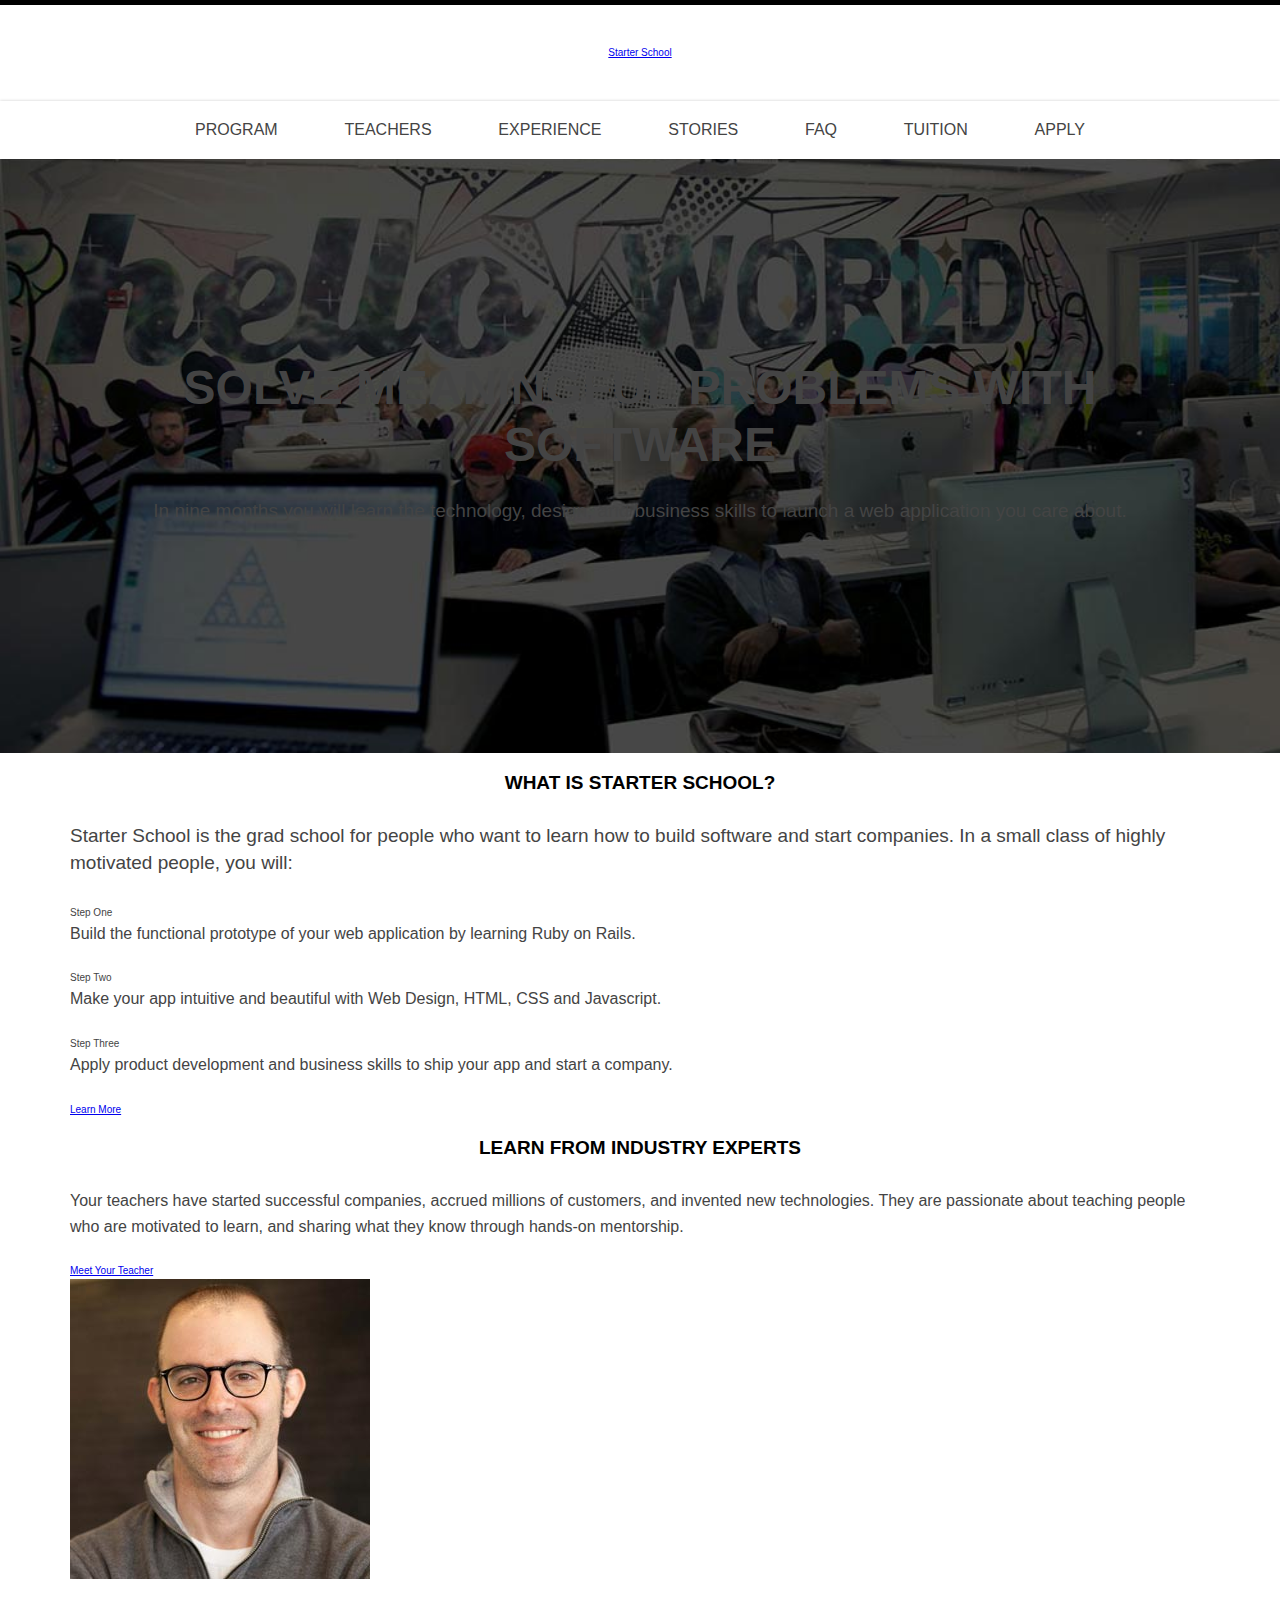
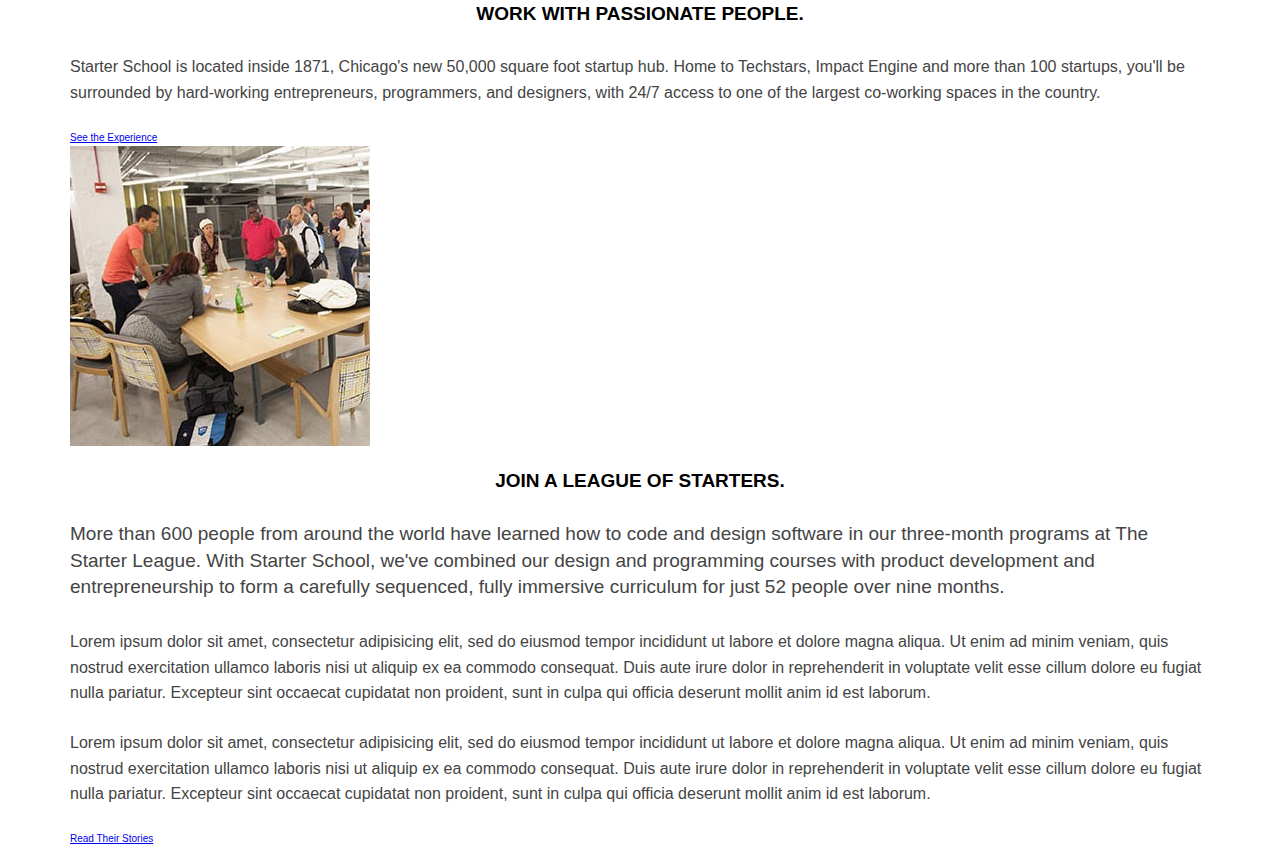
==== week4/index.html @ 2463a2c6 "Redesigning The Starter League Website" ====
<!DOCTYPE html>
<html lang='en'>
  <head>
    <meta charset='utf-8' />
    <title>Starer School 2: Electric Boogaloo</title>
    <link rel='stylesheet' href='assets/css/style2.css' />
    <script src='assets/js/modernizr.js'></script>
    <!--[if lt IE 9]>
      <script src='assets/js/html5shiv.js'></script>
    <![endif]-->
  </head>
  <body>

    <header class='group'>
      <div class='inner'>
      	<div class="logo">
        <a href='/'>Starter School</a>
       </div>
      </div>
        <nav>
        	<div class="inner">
          <a href='#'>Program</a>
          <a href='#'>Teachers</a>
          <a href='#'>Experience</a>
          <a href='#'>Stories</a>
          <a href='#'>FAQ</a>
          <a href='#'>Tuition</a>
          <a href='#'>Apply</a>
         </div>
        </nav>
      </div>
    </header>

    <section class='hero'>
      <div class='inner'>
        <h1>Solve Meaningful Problems With Software</h1>
        <h5>In nine months you will learn the technology, design, and business skills to launch a web application you care about.</h5>
      </div>
    </section>

    <section class='what'>
      <div class='inner'>
        <h2>What Is Starter School?</h2>
        <h5>Starter School is the grad school for people who want to learn how to build software and start companies. In a small class of highly motivated people, you will:</h5>
        <ol class='steps-three group'>
          <li>
            <i class="step-icon">Step One</i>
            <p>Build the functional prototype of your web application by learning Ruby on Rails.</p>
          </li>
          <li>
            <i class="step-icon">Step Two</i>
            <p>Make your app intuitive and beautiful with Web Design, HTML, CSS and Javascript.</p>
          </li>
          <li>
            <i class="step-icon">Step Three</i>
            <p>Apply product development and business skills to ship your app and start a company.</p>
          </li>
        </ol>
        <a href='#' class='button-more'>Learn More</a>
      </div>
    </section>

    <section class='experts'>
      <div class='inner group'>
        <article class='left'>
          <h2>Learn From Industry Experts</h2>
          <p>Your teachers have started successful companies, accrued millions of customers, and invented new technologies. They are passionate about teaching people who are motivated to learn, and sharing what they know through hands-on mentorship.</p>
          <a href='#' class='button-more'>Meet Your Teacher</a>
        </article>
        <img src='assets/img/scott.jpg' width='300' height='300' class='right' />
      </div>
    </section>

    <section class='people'>
      <div class='inner group'>
        <article class='right'>
          <h2>Work With Passionate People.</h2>
          <p>Starter School is located inside 1871, Chicago's new 50,000 square foot startup hub. Home to Techstars, Impact Engine and more than 100 startups, you'll be surrounded by hard-working entrepreneurs, programmers, and designers, with 24/7 access to one of the largest co-working spaces in the country.</p>
          <a href='#' class='button-more'>See the Experience</a>
        </article>
        <img src='assets/img/people.jpg' width='300' height='300' class='left' />
      </div>
    </section>

    <section class='join'>
      <div class='inner'>
        <h2>Join a League of Starters.</h2>
        <div class='columns'>
          <h5>More than 600 people from around the world have learned how to code and design software in our three-month programs at The Starter League. With Starter School, we've combined our design and programming courses with product development and entrepreneurship to form a carefully sequenced, fully immersive curriculum for just 52 people over nine months.</h5>
          <p>Lorem ipsum dolor sit amet, consectetur adipisicing elit, sed do eiusmod tempor incididunt ut labore et dolore magna aliqua. Ut enim ad minim veniam, quis nostrud exercitation ullamco laboris nisi ut aliquip ex ea commodo consequat. Duis aute irure dolor in reprehenderit in voluptate velit esse cillum dolore eu fugiat nulla pariatur. Excepteur sint occaecat cupidatat non proident, sunt in culpa qui officia deserunt mollit anim id est laborum.</p>
          <p>Lorem ipsum dolor sit amet, consectetur adipisicing elit, sed do eiusmod tempor incididunt ut labore et dolore magna aliqua. Ut enim ad minim veniam, quis nostrud exercitation ullamco laboris nisi ut aliquip ex ea commodo consequat. Duis aute irure dolor in reprehenderit in voluptate velit esse cillum dolore eu fugiat nulla pariatur. Excepteur sint occaecat cupidatat non proident, sunt in culpa qui officia deserunt mollit anim id est laborum.</p>
        </div>
        <a href='#' class='button-more'>Read Their Stories</a>
      </div>
    </section>
  </body>
</html>
---- week4/assets/css/style2.css ----
/* ------------------------------------------
 *
 * TABLE OF CONTENTS
 *
 * 01. Reset
 * 02. Base Styles
 * 03. Utility Classes
 * 04. Typography
 * 05. Hero
 *
 * ------------------------------------------ */

/* http://meyerweb.com/eric/tools/css/reset/
   v2.0 | 20110126
   License: none (public domain)
*/

html, body, div, span, applet, object, iframe,
h1, h2, h3, h4, h5, h6, p, blockquote, pre,
a, abbr, acronym, address, big, cite, code,
del, dfn, em, img, ins, kbd, q, s, samp,
small, strike, strong, sub, sup, tt, var,
b, u, i, center,
dl, dt, dd, ol, ul, li,
fieldset, form, label, legend,
table, caption, tbody, tfoot, thead, tr, th, td,
article, aside, canvas, details, embed,
figure, figcaption, footer, header, hgroup,
menu, nav, output, ruby, section, summary,
time, mark, audio, video {
	margin: 0;
	padding: 0;
	border: 0;
	vertical-align: baseline;
	font: inherit;
	font-size: 100%;
}
/* HTML5 display-role reset for older browsers */
article, aside, details, figcaption, figure,
footer, header, hgroup, menu, nav, section {
	display: block;
}
body {
	line-height: 1;
}
ol, ul {
	list-style: none;
}
blockquote, q {
	quotes: none;
}
blockquote:before, blockquote:after,
q:before, q:after {
	content: '';
	content: none;
}
table {
	border-spacing: 0;
	border-collapse: collapse;
}

strong {
  font-weight: bold;
}

em {
  font-style: italic;
}

strong em, em strong {
  font-weight: bold;
  font-style: italic;
}

.group:before,
.group:after {
    display: table;
    content: "";
}
.group:after {
    clear: both;
}
.group {
    zoom: 1; /* For IE 6/7 (trigger hasLayout) */
}





/* ------------------------------------------
 * Base Styles
 * ------------------------------------------ */

body {
	border-top: 5px solid #000;
  background: #fff;
  color: #444;
  font-size: 62.5%; /* Resets 1em to 10px */
  font-family: 'Helvetica Neue', Helvetica, Arial, sans-serif;
  line-height: 1.6;
}





/* ------------------------------------------
 * Utility Classes
 * ------------------------------------------ */

.inner {
  margin: 0 auto;
  max-width: 1140px;
  width: 90%;
}





/* ------------------------------------------
 * Typography
 * ------------------------------------------ */

h1, h2 {
  text-transform: uppercase;
  font-weight: 900;
  line-height: 1.2;
  margin-bottom: 0.5em;
}

h1 {
  font-size: 4.8em;
}

h2 {
  color: #000;
  text-align: center;
  padding: 1em 0;
  font-size: 1.9em;
}

h5 {
  font-size: 1.9em;
  line-height: 1.4;
  font-weight: 300;
  margin-bottom: 1.5em;
}

p {
  font-size: 1.6em;
  margin: 0 0 1.5em;
}





/* ------------------------------------------
 * Header
 * ------------------------------------------ */

header {
	background: #fff;
}

nav {
  vertical-align: middle;
  text-align: center;
  box-shadow: 0 0 3px rgba(0, 0, 0, 0.2);
}

nav a {
  color: #444;
  padding: 1em 2em;
  text-transform: uppercase;
  font-size: 1.6em;
  display: inline-block;
  vertical-align: middle;
  text-decoration: none;  
}

.logo {
	padding: 4em 0;
	text-align: center;
}





/* ------------------------------------------
 * Hero
 * ------------------------------------------ */

.hero {
  background: #000 url(../img/hero-bg.jpg) 50% 50% no-repeat;
  padding: 20em 0;
  text-align: center;
  background-size: cover;
}
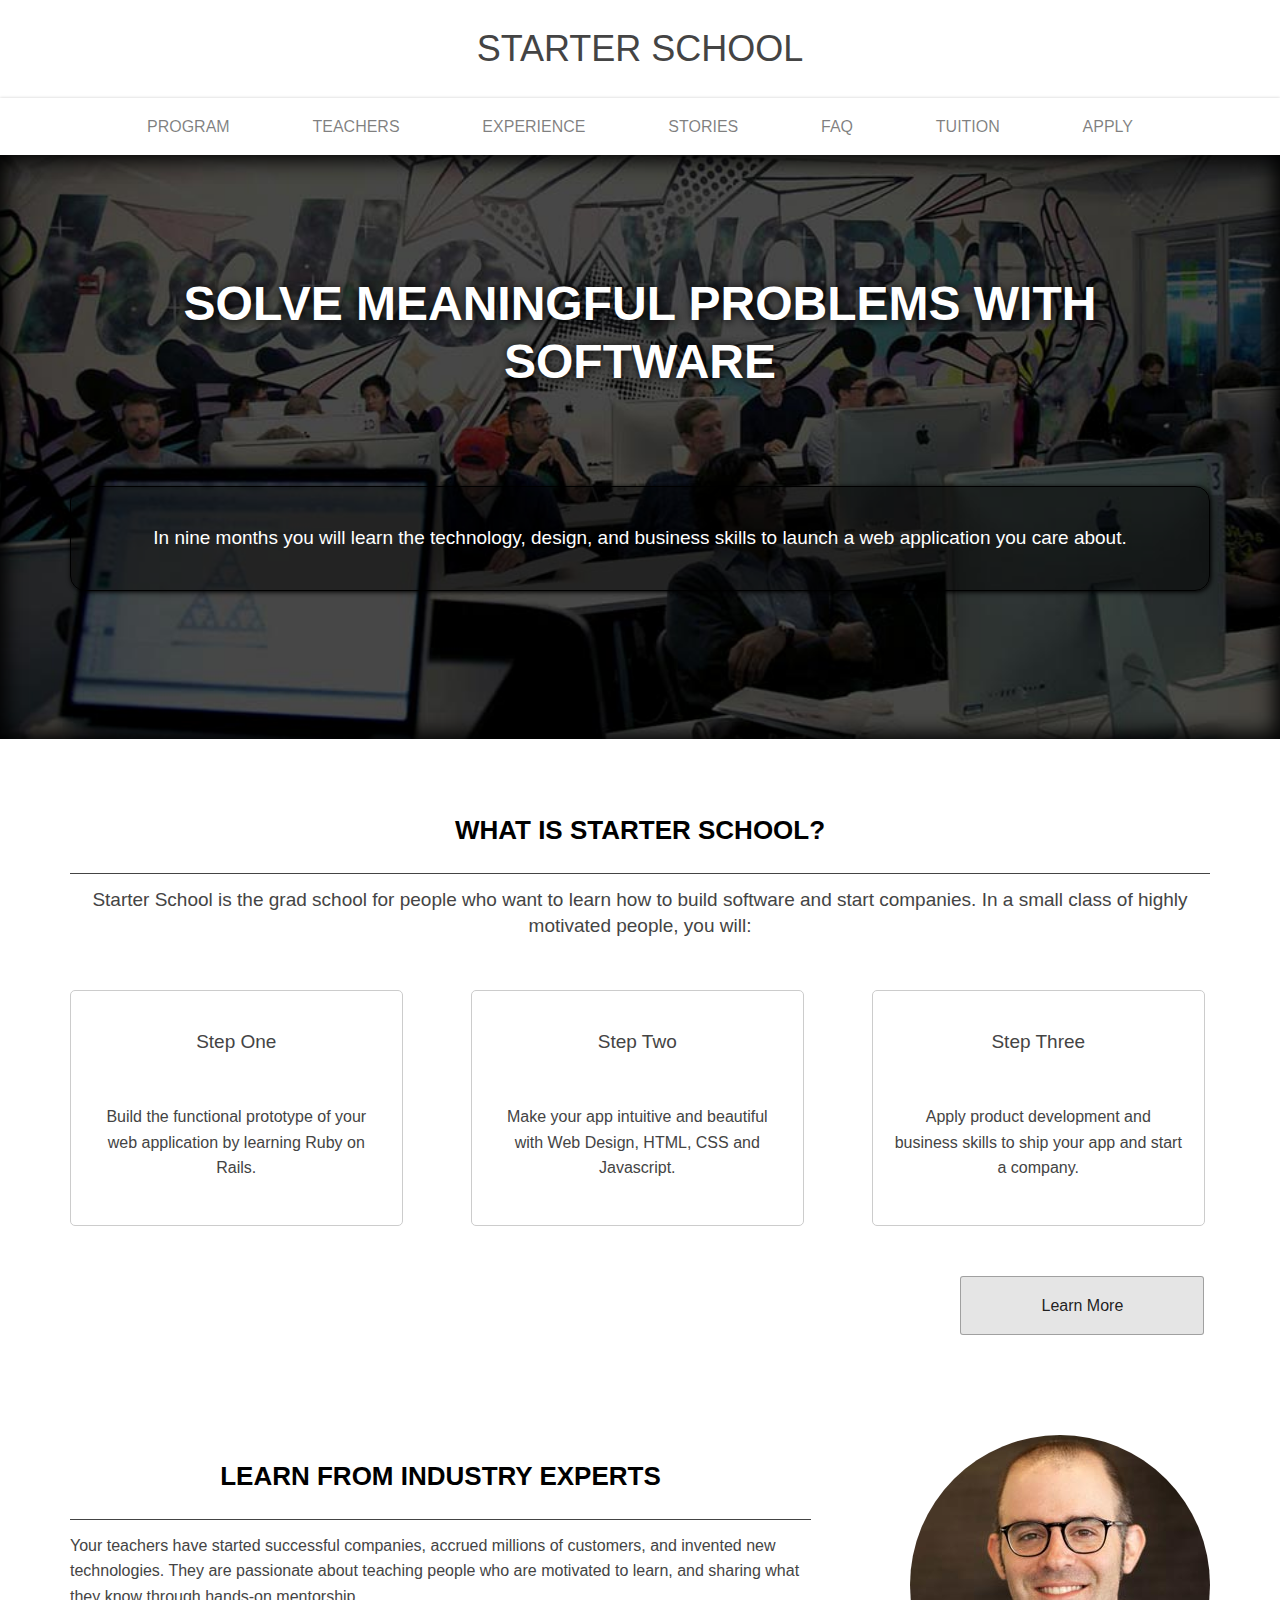
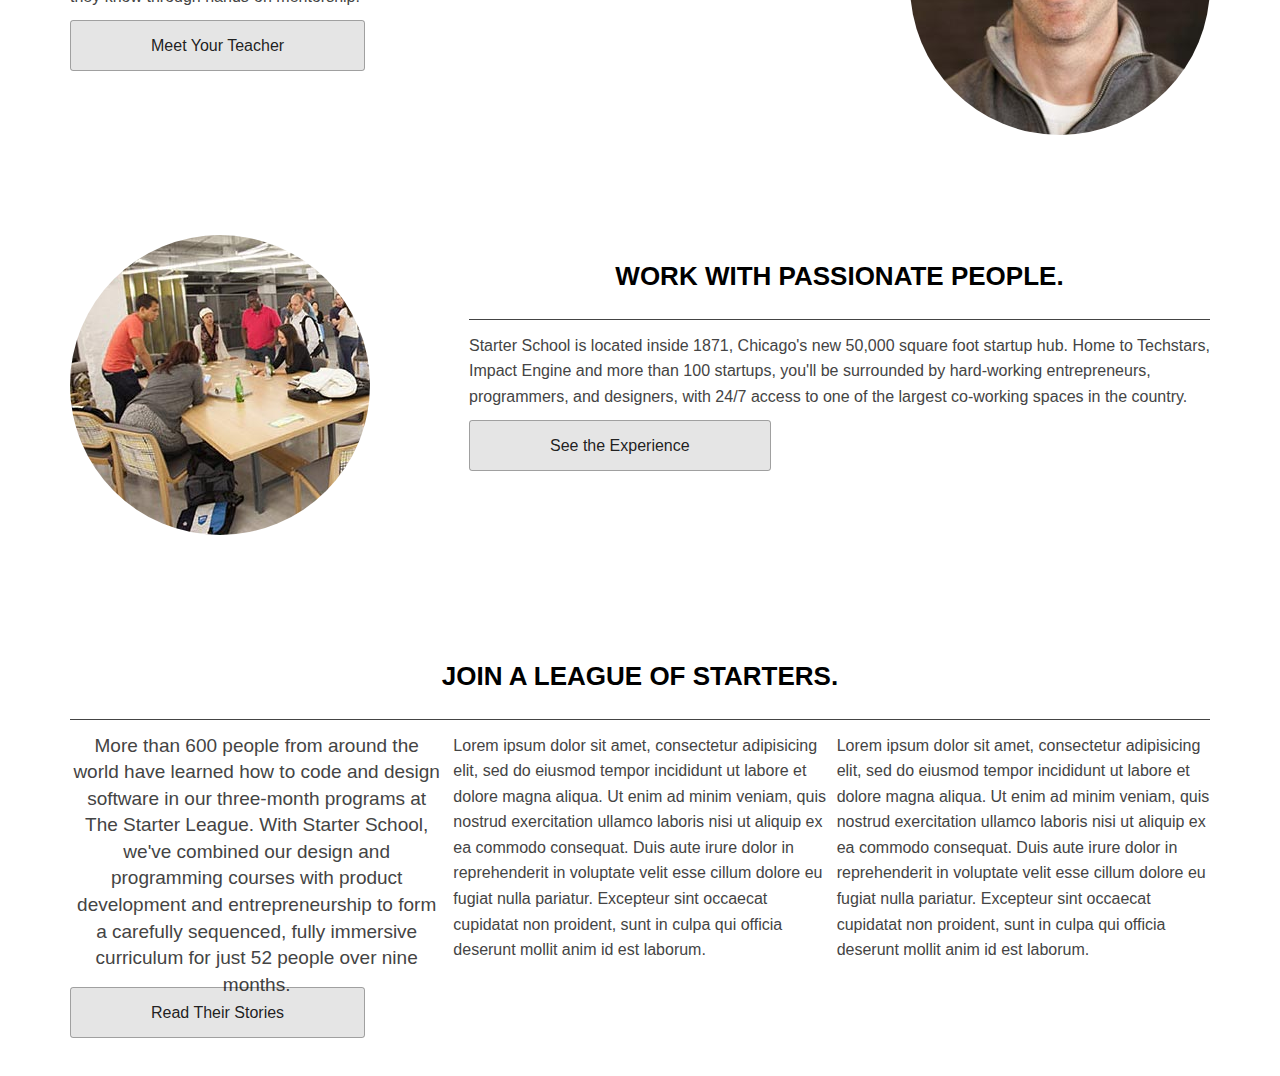
==== commit bebf4b59: "Redid The Starter League Website" ====
--- a/week4/index.html
+++ b/week4/index.html
@@ -2,7 +2,7 @@
 <html lang='en'>
   <head>
     <meta charset='utf-8' />
-    <title>Starer School 2: Electric Boogaloo</title>
+    <title>Starter School</title>
     <link rel='stylesheet' href='assets/css/style2.css' />
     <script src='assets/js/modernizr.js'></script>
     <!--[if lt IE 9]>
@@ -39,20 +39,20 @@
     </section>
 
     <section class='what'>
-      <div class='inner'>
+      <div class='inner group'>
         <h2>What Is Starter School?</h2>
         <h5>Starter School is the grad school for people who want to learn how to build software and start companies. In a small class of highly motivated people, you will:</h5>
         <ol class='steps-three group'>
           <li>
-            <i class="step-icon">Step One</i>
+            <h5 class="step-icon">Step One</h5>
             <p>Build the functional prototype of your web application by learning Ruby on Rails.</p>
           </li>
           <li>
-            <i class="step-icon">Step Two</i>
+            <h5 class="step-icon">Step Two</h5>
             <p>Make your app intuitive and beautiful with Web Design, HTML, CSS and Javascript.</p>
           </li>
           <li>
-            <i class="step-icon">Step Three</i>
+            <h5 class="step-icon">Step Three</h5>
             <p>Apply product development and business skills to ship your app and start a company.</p>
           </li>
         </ol>
--- a/week4/assets/css/style2.css
+++ b/week4/assets/css/style2.css
@@ -7,6 +7,7 @@
  * 03. Utility Classes
  * 04. Typography
  * 05. Hero
+ * 06. Sections
  *
  * ------------------------------------------ */
 
@@ -93,15 +94,18 @@
  * ------------------------------------------ */
 
 body {
-	border-top: 5px solid #000;
-  background: #fff;
+  background: #000 url(../img/hero-bg.jpg) 50% 50% no-repeat;
+  background-size: cover;
+  background-attachment: fixed;
   color: #444;
   font-size: 62.5%; /* Resets 1em to 10px */
   font-family: 'Helvetica Neue', Helvetica, Arial, sans-serif;
   line-height: 1.6;
 }
 
-
+img {
+	border-radius: 50%;
+}
 
 
 
@@ -115,7 +119,18 @@
   width: 90%;
 }
 
-
+.right,
+.left {
+  display: inline;
+}
+
+.right {
+  float: right;
+}
+
+.left {
+  float: left;
+}
 
 
 
@@ -132,13 +147,17 @@
 
 h1 {
   font-size: 4.8em;
+  margin-bottom: 2em;
+  color: #fff;
+  text-shadow: 1px 1px 10px #000;
 }
 
 h2 {
   color: #000;
   text-align: center;
   padding: 1em 0;
-  font-size: 1.9em;
+  font-size: 2.6em;
+  border-bottom: 1px solid #444;
 }
 
 h5 {
@@ -146,6 +165,7 @@
   line-height: 1.4;
   font-weight: 300;
   margin-bottom: 1.5em;
+  text-align: center;
 }
 
 p {
@@ -153,8 +173,28 @@
   margin: 0 0 1.5em;
 }
 
-
-
+.button-more {
+	border: 1px solid rgba(0, 0, 0, 0.3);
+	padding: 1em 5em;
+	font-size: 1.6em;
+	text-decoration: none;
+	background: rgba(0, 0, 0, 0.1);
+	color: #222;
+	text-shadow: 0 0 1px rgba(255, 255, 255, 0.5);
+	-moz-border-radius: 3px;
+	-webkit-border-radius: 3px;
+	border-radius: 3px;
+}
+
+.button-more:hover {
+	border: 1px solid rgba(0, 0, 0, 0.4);
+	background: rgba(0, 0, 0, 0.2);
+}
+
+.what .button-more {
+	margin-right: 0.5%;
+	float:right;
+}
 
 
 /* ------------------------------------------
@@ -172,8 +212,8 @@
 }
 
 nav a {
-  color: #444;
-  padding: 1em 2em;
+  color: rgba(0, 0, 0, 0.50);
+  padding: 1em 2.5em;
   text-transform: uppercase;
   font-size: 1.6em;
   display: inline-block;
@@ -181,11 +221,22 @@
   text-decoration: none;  
 }
 
+nav a:hover {
+	color: rgba(0, 0, 0, 0.75);
+}
+
 .logo {
-	padding: 4em 0;
+	padding: 2em 0;
 	text-align: center;
 }
 
+.logo a {
+	text-transform: uppercase;
+	text-decoration: none;
+	font-size: 3.6em;
+	color: #444;
+}
+
 
 
 
@@ -195,25 +246,105 @@
  * ------------------------------------------ */
 
 .hero {
-  background: #000 url(../img/hero-bg.jpg) 50% 50% no-repeat;
-  padding: 20em 0;
+  padding: 12em 0;
   text-align: center;
-  background-size: cover;
-}
-
-
-
-
-
-
-
-
-
-
-
-
-
-
-
-
-
+  -moz-box-shadow: inset 0 0 20px 5px #000;
+  -webkit-box-shadow: inset 0 0 20px 5px #000;
+  box-shadow: inset 0 0 20px 5px #000;
+}
+
+.hero h5 {
+	color: #fff;
+	padding: 2em 0;
+	background: rgba(0, 0, 0, 0.5);
+	-moz-border-radius: 15px;
+	-webkit-border-radius: 15px;
+	border-radius: 15px;
+	box-shadow: 1px 1px 5px #000;
+	border: 1px solid #000;
+}
+
+
+
+
+
+/* ------------------------------------------
+ * Sections
+ * ------------------------------------------ */
+
+.what, .experts, .people, .join {
+	background: #fff;
+	padding: 5em 0;
+}
+
+
+
+
+
+/* ------------------------------------------
+ * Experts & People Section
+ * ------------------------------------------ */
+
+.experts article,
+.people article {
+  width: 65%;
+}
+
+
+
+
+
+/* ------------------------------------------
+ * Steps
+ * ------------------------------------------ */
+
+.steps-three {
+	margin: 5em 0;
+}
+
+.steps-three li {
+	-webkit-border-radius: 5px;
+	-moz-border-radius: 5px;
+	border-radius: 5px;
+	float: left;
+	width: 29%;
+	margin-left:6%;
+	border: 1px solid #ccc;
+}
+
+.steps-three li:first-child {
+	margin-left: 0;
+}
+
+.steps-three h5 {
+	margin-top: 2em;
+}
+
+.steps-three p {
+	padding: 20px;
+	text-align: center;
+}
+
+
+
+
+
+/* ------------------------------------------
+ * Columns
+ * ------------------------------------------ */
+
+.columns {
+	-webkit-column-count: 3;
+}
+
+
+
+
+
+
+
+
+
+
+
+
